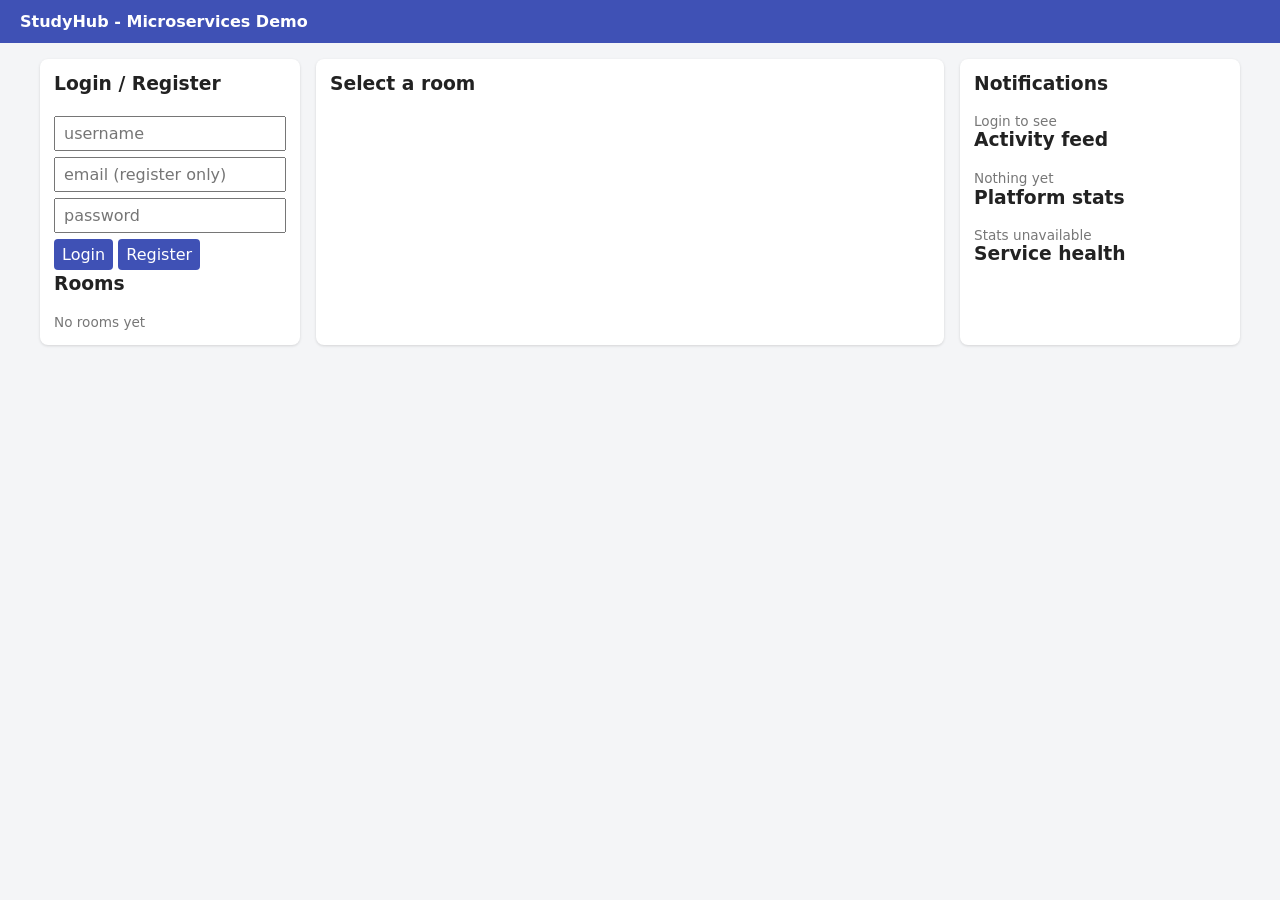
==== studyhub-microservices/gateway/api/static/index.html @ 2aa818ca "feat: add notification-service and api-gateway (6 services), restore web UI, smoke test and unit tes" ====
<!doctype html>
<html lang="en">
<head>
<meta charset="utf-8">
<meta name="viewport" content="width=device-width, initial-scale=1">
<title>StudyHub - Microservices Demo</title>
<style>
  body{font-family:system-ui,sans-serif;margin:0;background:#f4f5f7;color:#222}
  header{background:#3f51b5;color:#fff;padding:12px 20px;display:flex;justify-content:space-between;align-items:center}
  main{display:grid;grid-template-columns:260px 1fr 280px;gap:16px;padding:16px;max-width:1200px;margin:auto}
  section{background:#fff;border-radius:8px;padding:14px;box-shadow:0 1px 3px #0002}
  h3{margin-top:0} input,textarea,button{font:inherit;padding:6px 8px;margin:3px 0;width:100%;box-sizing:border-box}
  button{width:auto;cursor:pointer;background:#3f51b5;color:#fff;border:0;border-radius:4px}
  button.link{background:none;color:#3f51b5;padding:0}
  .room{padding:6px 0;border-bottom:1px solid #eee;cursor:pointer}
  .msg{padding:6px 0;border-bottom:1px solid #eee} .muted{color:#777;font-size:.85em}
  #health span{display:inline-block;margin-right:8px;font-size:.85em} .up{color:green}.down{color:crimson}
  @media(max-width:900px){main{grid-template-columns:1fr}}
</style>
</head>
<body>
<header><b>StudyHub - Microservices Demo</b><span id="who"></span></header>
<main>
  <section>
    <div id="auth">
      <h3>Login / Register</h3>
      <input id="u" placeholder="username"><input id="e" placeholder="email (register only)">
      <input id="p" type="password" placeholder="password">
      <button onclick="auth('login')">Login</button> <button onclick="auth('register')">Register</button>
    </div>
    <div id="newroom" style="display:none">
      <h3>New room</h3>
      <input id="rn" placeholder="room name"><input id="rt" placeholder="topic"><input id="rd" placeholder="description">
      <button onclick="createRoom()">Create</button>
      <p><button class="link" onclick="logout()">Logout</button></p>
    </div>
    <h3>Rooms</h3><div id="rooms"></div>
  </section>
  <section>
    <h3 id="roomtitle">Select a room</h3>
    <div id="roominfo" class="muted"></div>
    <div id="roomactions" style="display:none"><button onclick="editRoom()">Edit room</button> <button onclick="deleteRoom()" style="background:#c62828">Delete room</button></div>
    <div id="messages"></div>
    <div id="composer" style="display:none"><textarea id="body" rows="2" placeholder="Write a message"></textarea>
      <button onclick="send()">Send</button></div>
  </section>
  <section>
    <h3>Notifications</h3><div id="notes" class="muted">Login to see</div>
    <h3>Activity feed</h3><div id="activity"></div>
    <h3>Platform stats</h3><div id="stats" class="muted">Loading...</div>
    <h3>Service health</h3><div id="health"></div>
  </section>
</main>
<script>
let token = false, me = null, room = null;  // token = logged in (session cookie is sent automatically)
const $ = id => document.getElementById(id);
const esc = s => String(s).replace(/[&<>"]/g, c => ({'&':'&amp;','<':'&lt;','>':'&gt;','"':'&quot;'}[c]));
async function api(path, method='GET', body){
  const r = await fetch('/api/'+path,{method,headers:{'Content-Type':'application/json'},body:body?JSON.stringify(body):undefined});
  const data = r.status===204 ? null : await r.json().catch(()=>null);
  if(!r.ok) alert((data&&data.detail&&JSON.stringify(data.detail))||('Error '+r.status));
  return r.ok ? (data||{}) : null;
}
async function auth(kind){
  const body = kind==='login'?{username:$('u').value,password:$('p').value}:{username:$('u').value,email:$('e').value,password:$('p').value};
  const d = await api('auth/'+kind,'POST',body); if(!d) return;
  token=true; me=d.user.username; refresh();
}
async function logout(){ await api('auth/logout','POST'); token=false; me=null; room=null; refresh(); }
async function createRoom(){
  const d = await api('rooms','POST',{name:$('rn').value,topic:$('rt').value,description:$('rd').value});
  if(d){ $('rn').value=$('rt').value=$('rd').value=''; loadRooms(); loadActivity(); }
}
async function loadRooms(){
  const rooms = await api('rooms') || [];
  $('rooms').innerHTML = rooms.map(r=>`<div class="room" onclick="openRoom(${r.id})"><b>${esc(r.name)}</b><br><span class="muted">#${esc(r.topic)} - host ${esc(r.host_name)}</span></div>`).join('') || '<span class="muted">No rooms yet</span>';
}
async function openRoom(id){
  room = await api('rooms/'+id); if(!room) return;
  showRoomHeader(); loadMessages();
}
function showRoomHeader(){
  $('roomtitle').textContent = room.name;
  $('roominfo').textContent = `#${room.topic} - hosted by ${room.host_name}` + (room.description ? ' - ' + room.description : '');
  $('composer').style.display = token ? 'block' : 'none';
  $('roomactions').style.display = (token && room.host_name === me) ? 'block' : 'none';
}
async function editRoom(){
  const name = prompt('Room name', room.name); if(name===null) return;
  const topic = prompt('Topic', room.topic); if(topic===null) return;
  const description = prompt('Description', room.description || ''); if(description===null) return;
  const d = await api('rooms/'+room.id,'PUT',{name,topic,description});
  if(d){ room = d; showRoomHeader(); loadRooms(); }
}
async function deleteRoom(){
  if(!confirm('Delete this room?')) return;
  const r = await fetch('/api/rooms/'+room.id,{method:'DELETE'});
  if(r.ok){ room = null; $('roomtitle').textContent='Select a room'; $('roominfo').textContent=''; $('roomactions').style.display='none'; $('composer').style.display='none'; $('messages').innerHTML=''; loadRooms(); loadActivity(); }
  else alert('Could not delete room (' + r.status + ')');
}
async function loadMessages(){
  if(!room) return;
  const m = await api('messages?room_id='+room.id) || [];
  $('messages').innerHTML = m.map(x=>`<div class="msg"><b>${esc(x.username)}</b> <span class="muted">${new Date(x.created*1000).toLocaleTimeString()}</span><br>${esc(x.body)}${x.username===me?` <button class="link" onclick="del(${x.id})">delete</button>`:''}</div>`).join('') || '<span class="muted">No messages</span>';
}
async function send(){ if(await api('messages','POST',{room_id:room.id,body:$('body').value})){ $('body').value=''; loadMessages(); loadActivity(); } }
async function del(id){ await api('messages/'+id,'DELETE'); loadMessages(); }
async function loadActivity(){
  const a = await fetch('/api/activity?limit=8').then(r=>r.json()).catch(()=>[]);
  $('activity').innerHTML = a.map(e=>`<div class="msg"><b>${esc(e.username)}</b> ${esc(e.detail)}</div>`).join('') || '<span class="muted">Nothing yet</span>';
}
async function loadStats(){
  const s = await fetch('/api/activity/stats').then(r=>r.ok?r.json():null).catch(()=>null);
  if(!s){ $('stats').textContent = 'Stats unavailable'; return; }
  const types = Object.entries(s.by_type).map(([k,v])=>`${esc(k.replace('_',' '))}: <b>${v}</b>`).join('<br>') || 'No events yet';
  const top = s.most_active_users.map(u=>`${esc(u.username)} (${u.events})`).join(', ');
  $('stats').innerHTML = `Total events: <b>${s.total_events}</b><br>${types}` + (top ? `<br>Most active: ${top}` : '');
}
async function loadNotes(){
  if(!token) return; const n = await fetch('/api/notifications').then(r=>r.ok?r.json():[]).catch(()=>[]);
  const unread = n.filter(x=>!x.is_read).length;
  $('notes').innerHTML = (unread?`<b>${unread} unread</b> <button class="link" onclick="readAll()">mark all read</button>`:'')
    + (n.slice(0,6).map(x=>`<div class="msg" style="${x.is_read?'opacity:.55':''}">${esc(x.message)}</div>`).join('') || '<span class="muted">No notifications</span>');
}
async function readAll(){ await api('notifications/read-all','POST'); loadNotes(); }
async function loadHealth(){
  const h = await fetch('/health').then(r=>r.json()).catch(()=>null); if(!h) return;
  $('health').innerHTML = Object.entries(h.services).map(([k,v])=>`<span class="${v}">${k}: ${v}</span>`).join('<br>');
}
function refresh(){
  $('auth').style.display = token?'none':'block'; $('newroom').style.display = token?'block':'none';
  $('who').textContent = me?('Signed in as '+me):''; $('composer').style.display = (token&&room)?'block':'none'; if(room) showRoomHeader();
  loadRooms(); loadActivity(); loadStats(); loadNotes(); loadHealth(); loadMessages();
}
async function init(){
  const u = await fetch('/api/users/me').then(r=>r.ok?r.json():null).catch(()=>null);
  if(u){ token=true; me=u.username; }
  refresh();
}
init(); setInterval(()=>{loadMessages();loadNotes();loadActivity();loadStats();loadHealth();},5000);
</script>
</body>
</html>
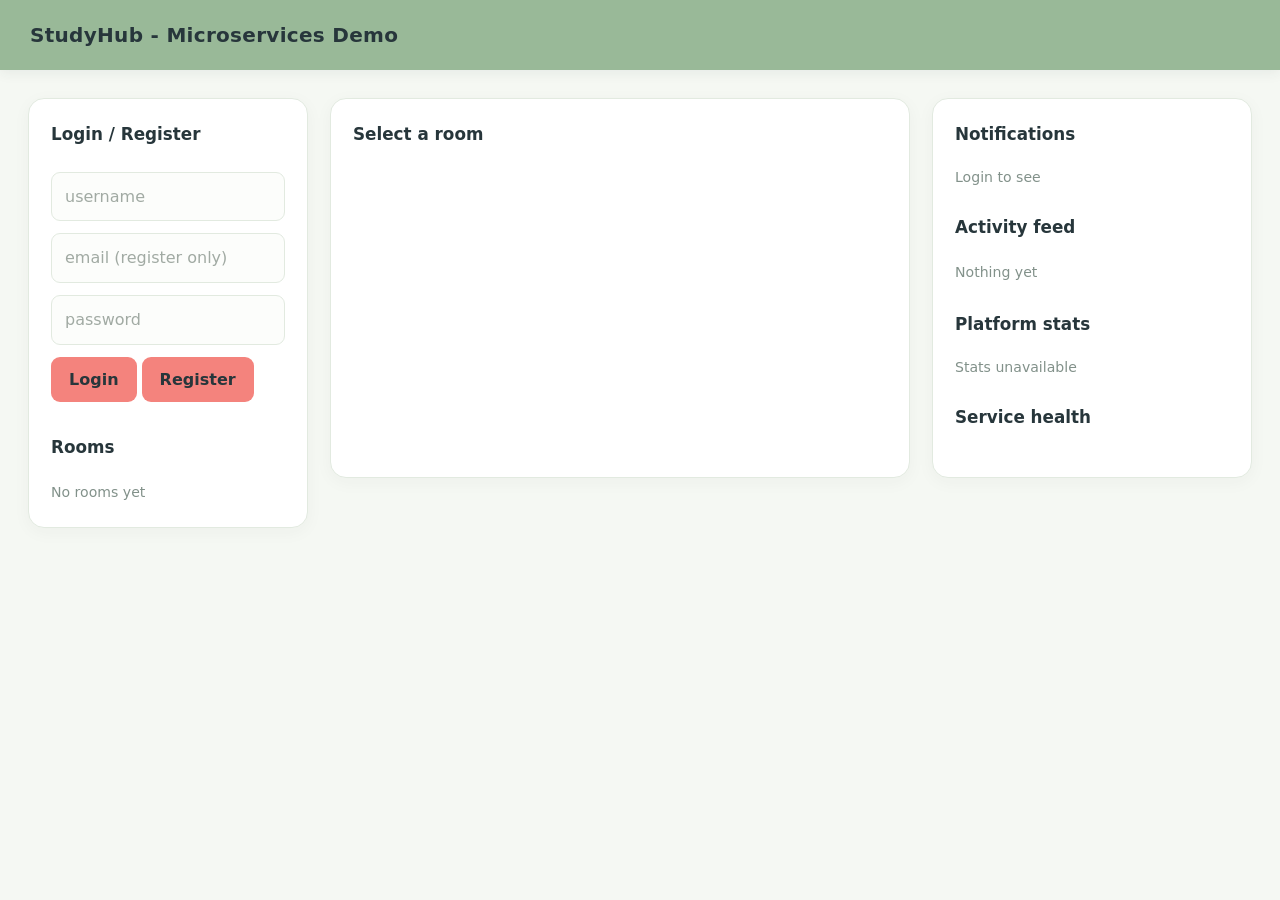
==== commit cccefd69: "style: polish StudyHub frontend with sage and coral theme" ====
--- a/studyhub-microservices/gateway/api/static/index.html
+++ b/studyhub-microservices/gateway/api/static/index.html
@@ -5,17 +5,256 @@
 <meta name="viewport" content="width=device-width, initial-scale=1">
 <title>StudyHub - Microservices Demo</title>
 <style>
-  body{font-family:system-ui,sans-serif;margin:0;background:#f4f5f7;color:#222}
-  header{background:#3f51b5;color:#fff;padding:12px 20px;display:flex;justify-content:space-between;align-items:center}
-  main{display:grid;grid-template-columns:260px 1fr 280px;gap:16px;padding:16px;max-width:1200px;margin:auto}
-  section{background:#fff;border-radius:8px;padding:14px;box-shadow:0 1px 3px #0002}
-  h3{margin-top:0} input,textarea,button{font:inherit;padding:6px 8px;margin:3px 0;width:100%;box-sizing:border-box}
-  button{width:auto;cursor:pointer;background:#3f51b5;color:#fff;border:0;border-radius:4px}
-  button.link{background:none;color:#3f51b5;padding:0}
-  .room{padding:6px 0;border-bottom:1px solid #eee;cursor:pointer}
-  .msg{padding:6px 0;border-bottom:1px solid #eee} .muted{color:#777;font-size:.85em}
-  #health span{display:inline-block;margin-right:8px;font-size:.85em} .up{color:green}.down{color:crimson}
-  @media(max-width:900px){main{grid-template-columns:1fr}}
+
+/* ==============================
+   STUDYHUB - SAGE & CORAL THEME
+================================ */
+
+:root {
+    --sage: #99B998;
+    --peach: #FDCEAA;
+    --coral: #F4837D;
+    --rose: #EB4960;
+    --slate: #27363B;
+
+    --background: #F5F8F3;
+    --surface: #FFFFFF;
+    --border: #E2EAE0;
+    --muted: #82918A;
+}
+
+* {
+    box-sizing: border-box;
+}
+
+body {
+    font-family: "Segoe UI", system-ui, sans-serif;
+    margin: 0;
+    background: var(--background);
+    color: var(--slate);
+    line-height: 1.6;
+}
+
+/* Header */
+header {
+    background: var(--sage);
+    color: var(--slate);
+    padding: 18px 30px;
+    display: flex;
+    justify-content: space-between;
+    align-items: center;
+    min-height: 70px;
+    box-shadow: 0 3px 12px #27363b12;
+}
+
+header b {
+    font-size: 1.25rem;
+    font-weight: 700;
+    letter-spacing: 0.3px;
+}
+
+/* Main dashboard */
+main {
+    display: grid;
+    grid-template-columns: 280px minmax(0, 1fr) 320px;
+    gap: 22px;
+    padding: 28px;
+    max-width: 1600px;
+    margin: auto;
+    align-items: start;
+}
+
+/* Dashboard cards */
+section {
+    background: var(--surface);
+    border: 1px solid var(--border);
+    border-radius: 16px;
+    padding: 22px;
+    min-width: 0;
+    min-height: 380px;
+    box-shadow: 0 4px 18px #27363b0a;
+    transition: border-color 0.2s ease,
+                box-shadow 0.2s ease;
+}
+
+section:hover {
+    border-color: var(--sage);
+    box-shadow: 0 7px 22px #27363b12;
+}
+
+/* Headings */
+h3 {
+    margin: 0 0 18px;
+    color: var(--slate);
+    font-size: 1.05rem;
+    font-weight: 700;
+}
+
+section h3:not(:first-child) {
+    margin-top: 26px;
+}
+
+/* Input fields */
+input,
+textarea,
+button {
+    font: inherit;
+    padding: 11px 13px;
+    margin: 6px 0;
+    width: 100%;
+    box-sizing: border-box;
+}
+
+input,
+textarea {
+    background: #FCFDFB;
+    color: var(--slate);
+    border: 1px solid var(--border);
+    border-radius: 9px;
+    outline: none;
+    transition: border-color 0.2s ease,
+                box-shadow 0.2s ease;
+}
+
+input:focus,
+textarea:focus {
+    border-color: var(--coral);
+    box-shadow: 0 0 0 3px #F4837D25;
+}
+
+input::placeholder,
+textarea::placeholder {
+    color: #A1AAA3;
+}
+
+textarea {
+    resize: vertical;
+}
+
+/* Buttons */
+button {
+    width: auto;
+    cursor: pointer;
+    background: var(--coral);
+    color: var(--slate);
+    border: none;
+    border-radius: 9px;
+    padding: 10px 18px;
+    font-weight: 650;
+    transition: background 0.2s ease,
+                transform 0.2s ease,
+                box-shadow 0.2s ease;
+}
+
+button:hover {
+    background: var(--rose);
+    color: white;
+    transform: translateY(-1px);
+    box-shadow: 0 4px 10px #F4837D30;
+}
+
+button:active {
+    transform: translateY(0);
+}
+
+button.link {
+    background: transparent;
+    color: #D96B68;
+    padding: 3px 5px;
+    box-shadow: none;
+}
+
+button.link:hover {
+    background: #FFF0E7;
+    color: var(--slate);
+    transform: none;
+}
+
+/* Rooms and messages */
+.room,
+.msg {
+    padding: 12px 10px;
+    border-bottom: 1px solid #EDF1EA;
+    border-radius: 7px;
+}
+
+.room {
+    cursor: pointer;
+    transition: background 0.2s ease;
+}
+
+.room:hover {
+    background: #F2F7EF;
+}
+
+.room:last-child,
+.msg:last-child {
+    border-bottom: none;
+}
+
+.room b,
+.msg b {
+    color: #668C70;
+}
+
+/* Supporting text */
+.muted {
+    color: var(--muted);
+    font-size: 0.88em;
+}
+
+/* Service health */
+#health span {
+    display: inline-block;
+    margin: 6px 8px 6px 0;
+    font-size: 0.88em;
+}
+
+.up {
+    color: #548C70;
+}
+
+.down {
+    color: var(--rose);
+}
+
+/* Responsive layout */
+@media (max-width: 1050px) {
+    main {
+        grid-template-columns: 250px minmax(0, 1fr);
+    }
+
+    main section:last-child {
+        grid-column: 1 / -1;
+        min-height: auto;
+    }
+}
+
+@media (max-width: 700px) {
+    header {
+        padding: 16px 18px;
+    }
+
+    header b {
+        font-size: 1.05rem;
+    }
+
+    main {
+        grid-template-columns: 1fr;
+        padding: 15px;
+        gap: 16px;
+    }
+
+    main section:last-child {
+        grid-column: auto;
+    }
+
+    section {
+        min-height: auto;
+        padding: 18px;
+    }
+}
+
 </style>
 </head>
 <body>
